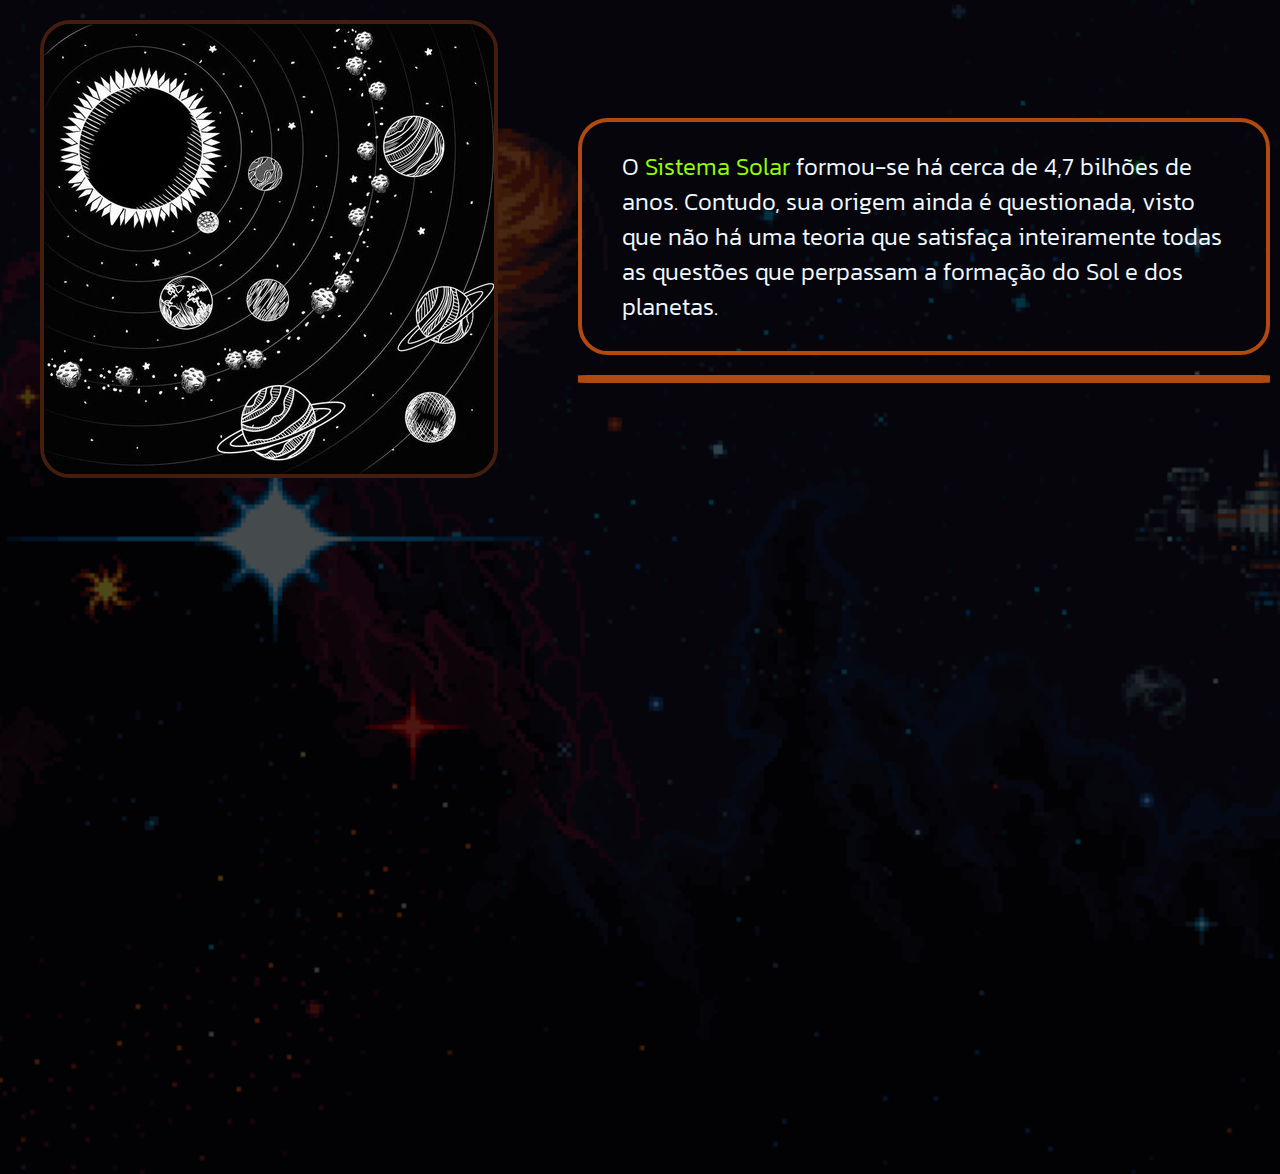
==== projeto-sistema/sistema.html @ 9535f236 "Add files via upload" ====
<!DOCTYPE html>
<html lang="pt-br">
<head>
    <meta charset="UTF-8">
    <meta name="viewport" content="width=device-width, initial-scale=1.0">
    <title>Sistema solar</title>
    <link rel="stylesheet" href="style-sistema.css">
</head>
<body>
    <div class="flex">
        <section class="foto">
        <img src="sistema 2d.jpg" usemap="#sistema">

        <map name="sistema">
            <area alt="Sol" title="Sol" href="#sol" coords="97,124,66" shape="circle">
            <area alt="Terra" title="Terra" href="#terra" coords="141,279,27" shape="circle">
            <area alt="Marte" title="Marte" href="#marte" coords="224,277,24" shape="circle">
        </map>

        </section>

        <section class="inter-texto">
            <div class="texto-sis">
            <h2 style="color: aliceblue;">O <span>Sistema Solar </span>formou-se há cerca de 4,7 bilhões de anos. Contudo, sua origem ainda é questionada, visto que não há uma teoria que satisfaça inteiramente todas as questões que perpassam a formação do Sol e dos planetas.</h2>         
            </div>

            <div class="descricoes">
                
                <div id="sol">
                    <h1 class="planeta"">SOL:</h1>
                    <img src="sol.jpg" alt="sol">
                    <h3 class="texto">
                        O Sol é a estrela central do Sistema Solar e é responsável por 99,86% da massa do sistema. É uma esfera quase perfeita de plasma quente, entrelaçada com campos magnéticos. Sua composição é majoritariamente de hidrogênio e hélio. A fusão nuclear do hidrogênio é a fonte de sua energia, que é liberada na forma de luz e calor. O Sol tem um diâmetro de 1.392.700 km, o que é 109 vezes maior que o da Terra. A distância média da Terra ao Sol é de cerca de 150 milhões de km2. A luz solar demora aproximadamente 8 minutos e 18 segundos para chegar à Terra. A energia do Sol é essencial para a vida na Terra, pois é utilizada pelas plantas na fotossíntese e fornece calor para manter a temperatura adequada para a vida.
                    </h3>
                </div>
                <div id="terra">
                    <h1 class="planeta"">TERRA:</h1>
                    <img src="terra.jpg" alt="terra">
                    <h3 class="texto">A Terra é o terceiro planeta mais próximo do Sol e é o único lugar conhecido no universo que abriga vida. Formada há cerca de 4,56 bilhões de anos, a vida surgiu na Terra um bilhão de anos depois. A superfície da Terra é composta principalmente por oceanos de água salgada, que cobrem cerca de 71% de sua superfície, com o restante consistindo em continentes e ilhas. A atmosfera da Terra é composta principalmente de nitrogênio e oxigênio. A existência de água em estado líquido, juntamente com a temperatura média de 14ºC, torna possível a vida no planeta. A Terra tem um formato que se aproxima de um geoide, devido ao seu centro gravitacional.     
                    </h3>
                </div>
                <div id="marte">
                    <h1 class="planeta"">MARTE:</h1>
                    <img src="Tech-Marte-768x512 (2).jpg" alt="Marte">
                    <h3 class="texto">
                        Marte é o quarto planeta a partir do Sol e o segundo menor do Sistema Solar, atrás apenas de Mercúrio. É frequentemente descrito como o “Planeta Vermelho” devido ao óxido de ferro predominante em sua superfície, que lhe dá uma aparência avermelhada1. Marte é um planeta rochoso com uma atmosfera fina, composta principalmente de dióxido de carbono1. A superfície de Marte apresenta características que lembram tanto as crateras de impacto da Lua quanto vulcões, vales, desertos e calotas polares da Terra1. Marte tem duas luas conhecidas, Fobos e Deimos, que são pequenas e de forma irregular1. Atualmente, Marte está sendo explorado por várias espaçonaves.
                    </h3>
                </div>
            
            </div>
        </section>
    </div>

    </body>
</body>
</html>
---- projeto-sistema/style-sistema.css ----
@import url('https://fonts.googleapis.com/css2?family=Kanit:ital,wght@0,100;0,200;0,300;0,400;0,500;0,600;0,700;0,800;0,900;1,100;1,200;1,300;1,400;1,500;1,600;1,700;1,800;1,900&family=Kode+Mono:wght@400..700&family=Madimi+One&family=Micro+5&display=swap');

*{
    margin:  0;
    padding: 0;
    box-sizing: border-box;
    text-decoration: none;
    list-style: none;
} 

body{
    margin-top: -60px;
    background-image: linear-gradient(rgba(0, 0, 0, 0.7), rgba(0, 0, 0, 0.7)),url(fundo-gif1.gif);
    background-size: cover;
    background-position: center;
    width: 100%;
    height: 130vh;
}

.foto img{
    margin: 3% 30px;
    border:4px solid rgb(68, 29, 14);
    border-radius: 30px;
}

.texto-sis{
    border:4px solid rgb(177, 74, 14);
    border-radius: 30px;
}

.texto-sis h2{
    margin: 4% 40px;
    font-family: "Kanit", sans-serif;
    font-weight: 300;
}

.flex{
    gap: 50px;
    display: flex;
    margin: 5% 10px;
    align-items: center;
}

h1.planeta{
    text-align: center;
    font-size: 60px;
    color: rgb(238, 0, 198);
    font-family: "Micro 5", sans-serif;
}

h3.texto{
    font-size: 18px;
    color: aliceblue;
    font-family: "Kode Mono", monospace;
}

span{
    color: rgb(145, 255, 0);
}

.descricoes{
    margin-top: 20px;
    border:4px solid rgb(177, 74, 14);
    border-radius: 5%;
    align-items: center;
}

.descricoes #sol{
    margin: 4% 40px;
    display: none;
    text-align: center;
    
}

.descricoes img{
    margin: 4% 20px 30px;

}
.descricoes #sol:target{
    display: block;
    
}

.descricoes #terra{
    margin: 4% 40px;
    display: none;
    text-align: center;
}

.descricoes #terra:target{
    display: block;
}

.descricoes #marte{
    margin: 4% 40px;
    display: none;
    text-align: center;
}

.descricoes #marte:target{
    display: block;
}
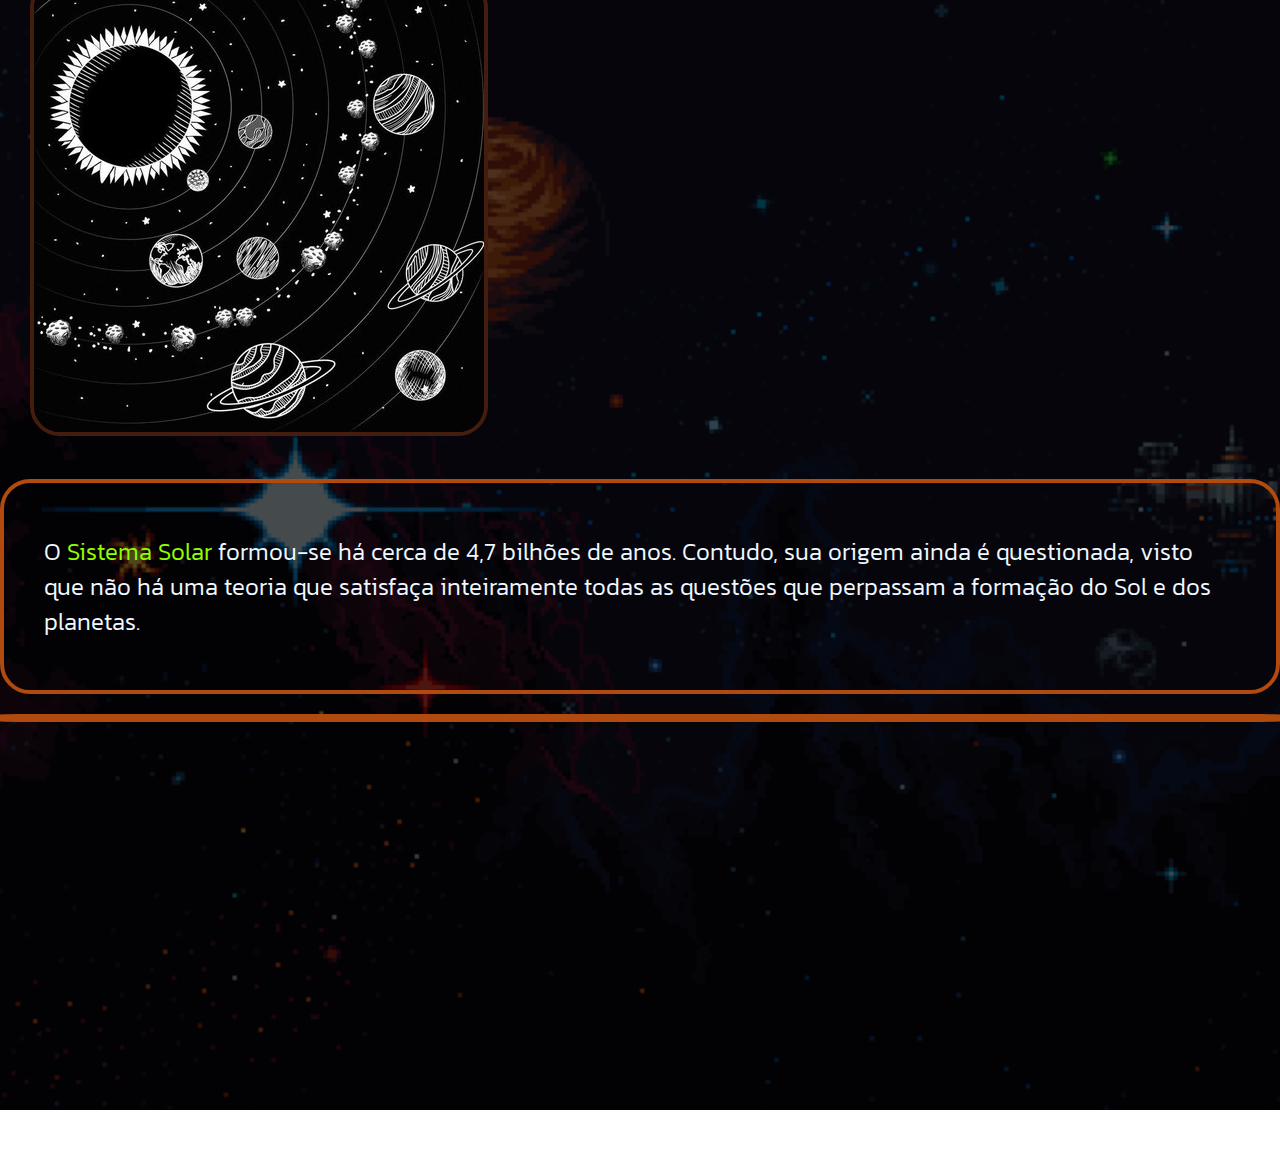
==== commit 4982bbaf: "Update sistema.html" ====
--- a/projeto-sistema/sistema.html
+++ b/projeto-sistema/sistema.html
@@ -7,49 +7,49 @@
     <link rel="stylesheet" href="style-sistema.css">
 </head>
 <body>
-    <div class="flex">
-        <section class="foto">
-        <img src="sistema 2d.jpg" usemap="#sistema">
+    <section class="foto">
+    <img src="sistema 2d.jpg" usemap="#sistema">
 
-        <map name="sistema">
-            <area alt="Sol" title="Sol" href="#sol" coords="97,124,66" shape="circle">
-            <area alt="Terra" title="Terra" href="#terra" coords="141,279,27" shape="circle">
-            <area alt="Marte" title="Marte" href="#marte" coords="224,277,24" shape="circle">
-        </map>
+    <map name="sistema">
+        <area alt="Sol" title="Sol" href="#sol" coords="97,124,66" shape="circle">
+        <area alt="Terra" title="Terra" href="#terra" coords="141,279,27" shape="circle">
+        <area alt="Marte" title="Marte" href="#marte" coords="224,277,24" shape="circle">
+    </map>
 
-        </section>
+    </section>
 
-        <section class="inter-texto">
-            <div class="texto-sis">
-            <h2 style="color: aliceblue;">O <span>Sistema Solar </span>formou-se há cerca de 4,7 bilhões de anos. Contudo, sua origem ainda é questionada, visto que não há uma teoria que satisfaça inteiramente todas as questões que perpassam a formação do Sol e dos planetas.</h2>         
-            </div>
+    <section class="inter-texto">
+        <div class="texto-sis">
+        <h2 style="color: aliceblue;">O <span>Sistema Solar </span>formou-se há cerca de 4,7 bilhões de anos. Contudo, sua origem ainda é questionada, visto que não há uma teoria que satisfaça inteiramente todas as questões que perpassam a formação do Sol e dos planetas.</h2>         
+        </div>
 
-            <div class="descricoes">
+        <div class="descricoes">
                 
-                <div id="sol">
-                    <h1 class="planeta"">SOL:</h1>
-                    <img src="sol.jpg" alt="sol">
-                    <h3 class="texto">
-                        O Sol é a estrela central do Sistema Solar e é responsável por 99,86% da massa do sistema. É uma esfera quase perfeita de plasma quente, entrelaçada com campos magnéticos. Sua composição é majoritariamente de hidrogênio e hélio. A fusão nuclear do hidrogênio é a fonte de sua energia, que é liberada na forma de luz e calor. O Sol tem um diâmetro de 1.392.700 km, o que é 109 vezes maior que o da Terra. A distância média da Terra ao Sol é de cerca de 150 milhões de km2. A luz solar demora aproximadamente 8 minutos e 18 segundos para chegar à Terra. A energia do Sol é essencial para a vida na Terra, pois é utilizada pelas plantas na fotossíntese e fornece calor para manter a temperatura adequada para a vida.
+            <div id="sol">
+                <h1 class="planeta"">SOL:</h1>
+                <img src="sol.jpg" alt="sol">
+                <h3 class="texto">
+                    O Sol é a estrela central do Sistema Solar e é responsável por 99,86% da massa do sistema. É uma esfera quase perfeita de plasma quente, entrelaçada com campos magnéticos. Sua composição é majoritariamente de hidrogênio e hélio. A fusão nuclear do hidrogênio é a fonte de sua energia, que é liberada na forma de luz e calor. O Sol tem um diâmetro de 1.392.700 km, o que é 109 vezes maior que o da Terra. A distância média da Terra ao Sol é de cerca de 150 milhões de km2. A luz solar demora aproximadamente 8 minutos e 18 segundos para chegar à Terra. A energia do Sol é essencial para a vida na Terra, pois é utilizada pelas plantas na fotossíntese e fornece calor para manter a temperatura adequada para a vida.
                     </h3>
                 </div>
-                <div id="terra">
-                    <h1 class="planeta"">TERRA:</h1>
-                    <img src="terra.jpg" alt="terra">
-                    <h3 class="texto">A Terra é o terceiro planeta mais próximo do Sol e é o único lugar conhecido no universo que abriga vida. Formada há cerca de 4,56 bilhões de anos, a vida surgiu na Terra um bilhão de anos depois. A superfície da Terra é composta principalmente por oceanos de água salgada, que cobrem cerca de 71% de sua superfície, com o restante consistindo em continentes e ilhas. A atmosfera da Terra é composta principalmente de nitrogênio e oxigênio. A existência de água em estado líquido, juntamente com a temperatura média de 14ºC, torna possível a vida no planeta. A Terra tem um formato que se aproxima de um geoide, devido ao seu centro gravitacional.     
+            <div id="terra">
+                <h1 class="planeta"">TERRA:</h1>
+                <img src="terra.jpg" alt="terra">
+                <h3 class="texto">
+                    A Terra é o terceiro planeta mais próximo do Sol e é o único lugar conhecido no universo que abriga vida. Formada há cerca de 4,56 bilhões de anos, a vida surgiu na Terra um bilhão de anos depois. A superfície da Terra é composta principalmente por oceanos de água salgada, que cobrem cerca de 71% de sua superfície, com o restante consistindo em continentes e ilhas. A atmosfera da Terra é composta principalmente de nitrogênio e oxigênio. A existência de água em estado líquido, juntamente com a temperatura média de 14ºC, torna possível a vida no planeta. A Terra tem um formato que se aproxima de um geoide, devido ao seu centro gravitacional.     
                     </h3>
-                </div>
-                <div id="marte">
-                    <h1 class="planeta"">MARTE:</h1>
-                    <img src="Tech-Marte-768x512 (2).jpg" alt="Marte">
-                    <h3 class="texto">
-                        Marte é o quarto planeta a partir do Sol e o segundo menor do Sistema Solar, atrás apenas de Mercúrio. É frequentemente descrito como o “Planeta Vermelho” devido ao óxido de ferro predominante em sua superfície, que lhe dá uma aparência avermelhada1. Marte é um planeta rochoso com uma atmosfera fina, composta principalmente de dióxido de carbono1. A superfície de Marte apresenta características que lembram tanto as crateras de impacto da Lua quanto vulcões, vales, desertos e calotas polares da Terra1. Marte tem duas luas conhecidas, Fobos e Deimos, que são pequenas e de forma irregular1. Atualmente, Marte está sendo explorado por várias espaçonaves.
+            </div>
+            <div id="marte">
+                <h1 class="planeta"">MARTE:</h1>
+                <img src="Tech-Marte-768x512 (2).jpg" alt="Marte">
+                <h3 class="texto">
+                    Marte é o quarto planeta a partir do Sol e o segundo menor do Sistema Solar, atrás apenas de Mercúrio. É frequentemente descrito como o “Planeta Vermelho” devido ao óxido de ferro predominante em sua superfície, que lhe dá uma aparência avermelhada1. Marte é um planeta rochoso com uma atmosfera fina, composta principalmente de dióxido de carbono1. A superfície de Marte apresenta características que lembram tanto as crateras de impacto da Lua quanto vulcões, vales, desertos e calotas polares da Terra1. Marte tem duas luas conhecidas, Fobos e Deimos, que são pequenas e de forma irregular1. Atualmente, Marte está sendo explorado por várias espaçonaves.
                     </h3>
-                </div>
+            </div>
             
             </div>
         </section>
-    </div>
+    
 
     </body>
 </body>
